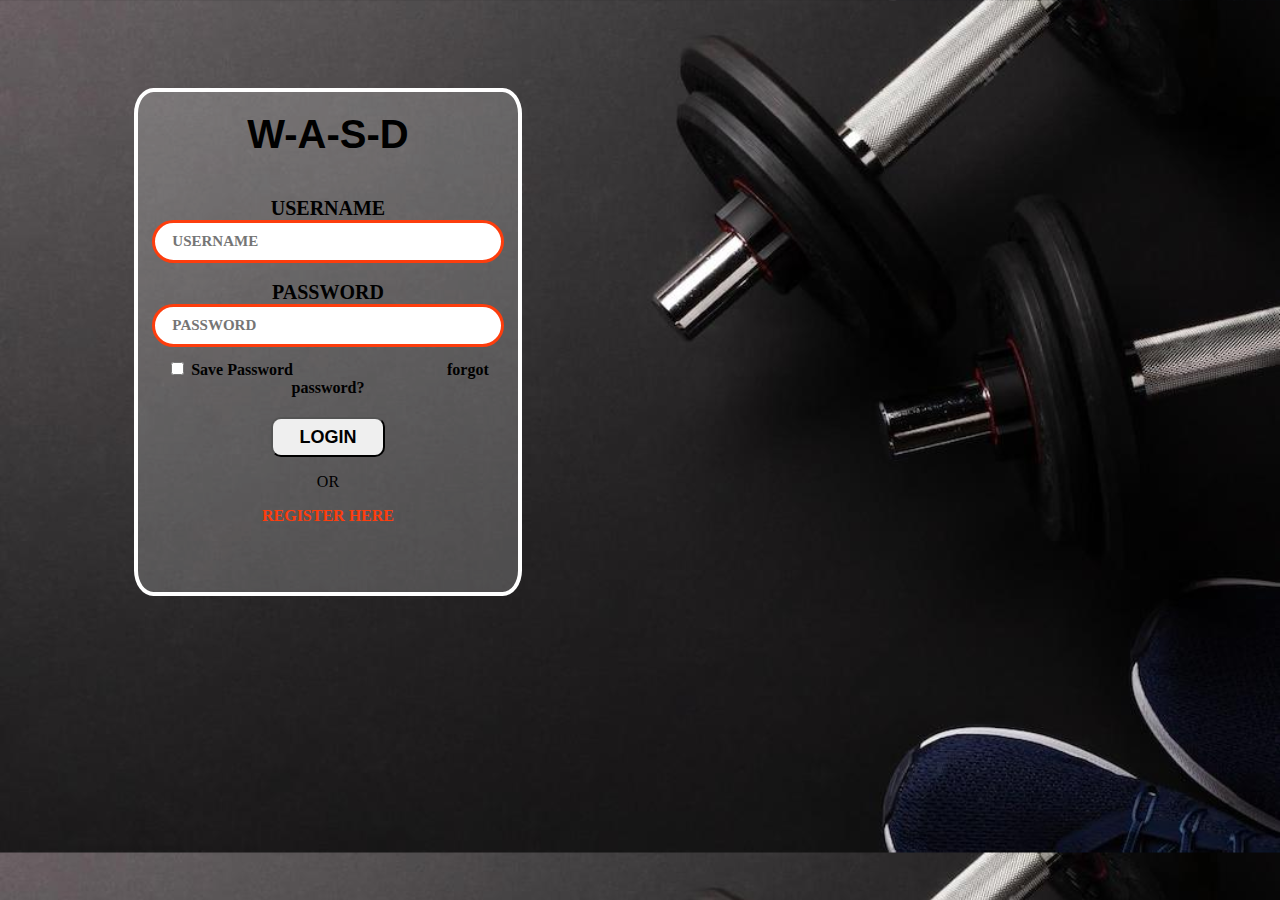
==== cb_hackathon/login.html @ 8edc175a "first commit" ====
<!DOCTYPE html>
<html lang="en">
<head>
    <meta charset="UTF-8">
    <meta name="viewport" content="width=device-width, initial-scale=1.0">
    <link rel="stylesheet" href="login.css">
    <title>Document</title>
</head>
<body>
    <!-- <span>
        <a id="logo" href=""></a>
    </span> -->
    <div id="login">
        <p id="login_text">W-A-S-D</p>
        <form>
            <label for="username" class="user_text">USERNAME</label><br>
            <input type="text" class="u_box" id="username" name="username" placeholder="    USERNAME"><br><br>
            <label for="pwd" class="user_text">PASSWORD</label><br>
            <input type="password" class="u_box" id="pwd" name="pwd"placeholder="    PASSWORD"><br>
            <input type="checkbox" id="save-pwd" name="save-pwd">
            <label id="save-pwd" for="save-pwd">Save Password</label>
            <a id="forgot" href="">forgot password?</a><br>
            <button id="submit">LOGIN</button><br class="br">
            <p>OR</p>
            <span class="orange">REGISTER HERE</span>         
        </form>
    </div>
    
    
    <script src="script1.js"></script>
</body>
</html>
---- cb_hackathon/login.css ----
html{
    background-image: url('fit4.jpeg');
    background-size:cover;
}

#login{
    border:4px solid white;
    text-align: center;
    height:500px;
    width:30%;
    border-radius: 5%;
    margin-left: 10%;
    margin-top:7%;
    margin-right: auto;
    background-color: rgba(255,255,255,0.2);
}

form{
    margin-top:30px;
}

#login_text{
    margin-top: 20px;
    font-weight: bold;
    font-size:40px;
    font-family: Helvetica;
}

.user_text{
    font-size: 20px;
    font-weight: bold;
}

.u_box{
    width:90%;
    height:35px;
    border-radius: 23px;
    font-weight: bold;
    font-size: 15px;
    font-family: Calibri;
    border:3px solid rgb(253,61,13);
}

#submit{
    margin-top: 20px;;
    height: 40px;
    width:30%;
    border-radius: 10px;
    font-size: large;
    font-weight: bold;
    padding-top:8px;
    padding-bottom:10px;
}

#save-pwd{
    margin-top:15px;
}

#forgot{
    margin-left:150px;
}

#save-pwd{
    font-weight: bold;
}

#forgot{
    text-decoration: none;
    font-weight: bold;
    color:black;
}

button:hover{
    cursor: pointer;
    background-color: rgb(253,61,13);
    color:white;
    border:none;
}



.orange{
    color:rgb(253,61,13);
    font-weight: bold;
    font-size: 16px;;
}

.orange:hover{
    cursor:pointer;
}
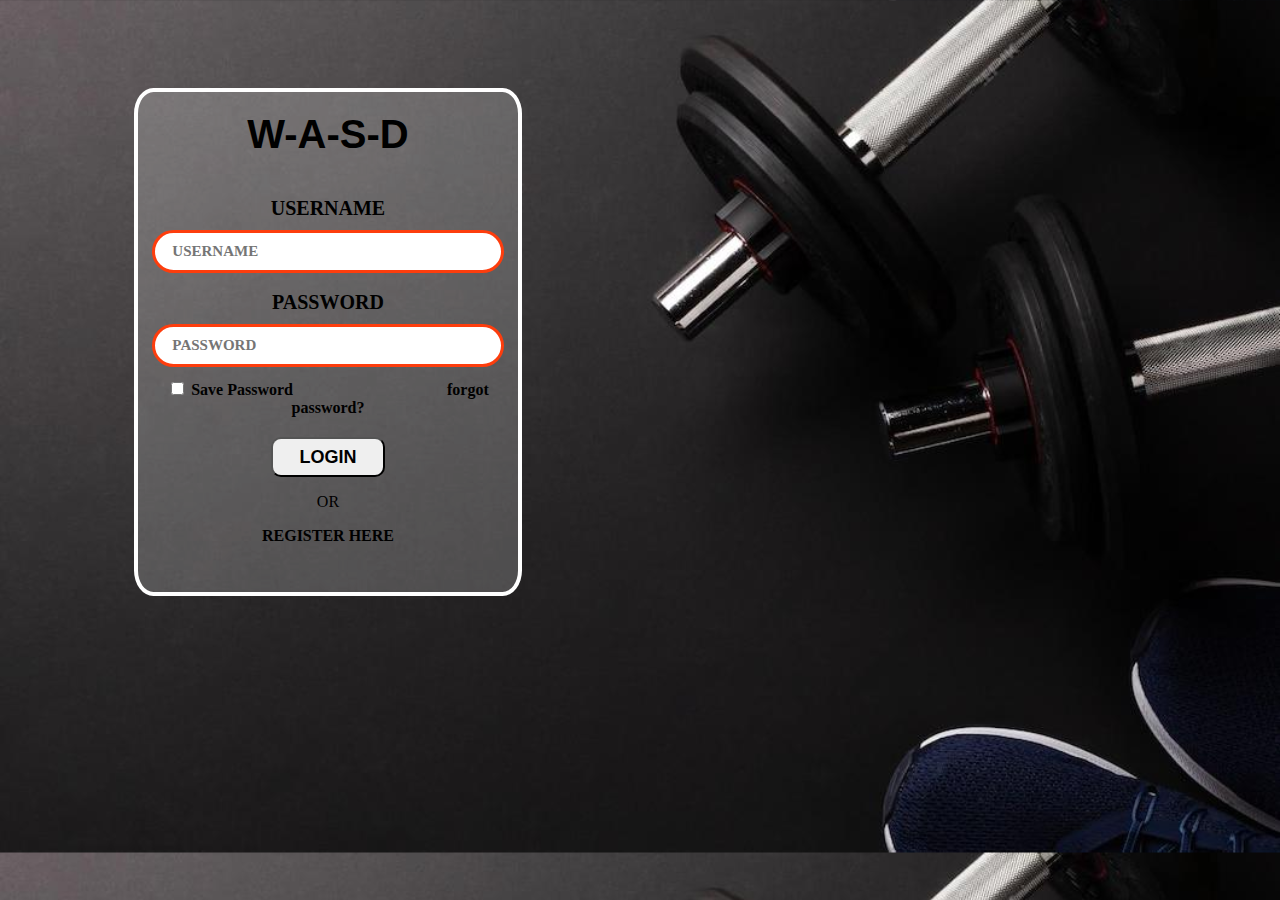
==== commit 05c79dac: "d3" ====
--- a/cb_hackathon/login.html
+++ b/cb_hackathon/login.html
@@ -22,7 +22,8 @@
             <a id="forgot" href="">forgot password?</a><br>
             <button id="submit">LOGIN</button><br class="br">
             <p>OR</p>
-            <span class="orange">REGISTER HERE</span>         
+            <a class="orange" href="register.html">REGISTER HERE</span>
+                
         </form>
     </div>
     
--- a/cb_hackathon/login.css
+++ b/cb_hackathon/login.css
@@ -14,12 +14,30 @@
     margin-right: auto;
     background-color: rgba(255,255,255,0.2);
 }
+#login2{
+    border:4px solid white;
+    text-align: center;
+    height:620px;
+    width:30%;
+    border-radius: 5%;
+    margin-left: 10%;
+    margin-top:4%;
+    margin-right: auto;
+    background-color: rgba(255,255,255,0.2);
+}
 
 form{
     margin-top:30px;
 }
 
 #login_text{
+    margin-top: 20px;
+    font-weight: bold;
+    font-size:40px;
+    font-family: Helvetica;
+}
+
+#login_text2{
     margin-top: 20px;
     font-weight: bold;
     font-size:40px;
@@ -39,6 +57,7 @@
     font-size: 15px;
     font-family: Calibri;
     border:3px solid rgb(253,61,13);
+    margin-top: 10px;;
 }
 
 #submit{
@@ -56,6 +75,11 @@
     margin-top:15px;
 }
 
+#save-pwd:hover{
+    cursor: pointer;
+    color:white;
+}
+
 #forgot{
     margin-left:150px;
 }
@@ -70,6 +94,10 @@
     color:black;
 }
 
+#forgot:hover{
+    color:white;
+}
+
 button:hover{
     cursor: pointer;
     background-color: rgb(253,61,13);
@@ -80,11 +108,25 @@
 
 
 .orange{
-    color:rgb(253,61,13);
+    color:black;
     font-weight: bold;
-    font-size: 16px;;
+    font-size: 16px;
+    text-decoration: none;
 }
 
 .orange:hover{
     cursor:pointer;
+    color:rgb(253,61,13);
+    
 }
+
+#login-back{
+    text-decoration: none;
+    color: white;
+    font-weight: bold;
+    font-size: 16px;
+}
+
+#login-back:hover{
+    color:black;
+}
